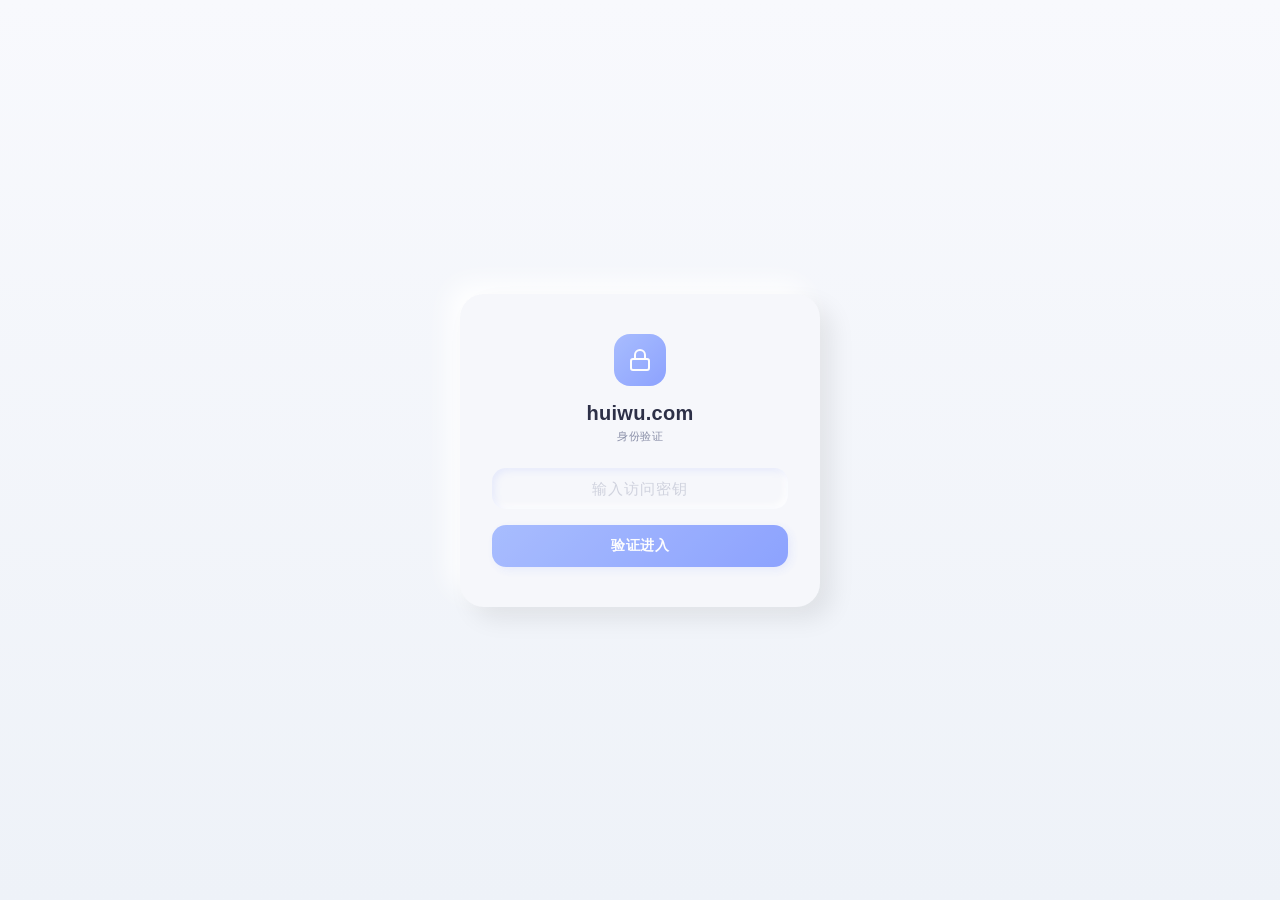
==== index.html @ e436bf56 "Add files via upload" ====
<!DOCTYPE html>
<html lang="zh-CN">
<head>
  <meta charset="UTF-8">
  <meta name="viewport" content="width=device-width, initial-scale=1.0, viewport-fit=cover">
  <title>huiwu.com — 身份验证</title>
  <style>
    *,*::before,*::after{margin:0;padding:0;box-sizing:border-box}
    html,body{width:100%;height:100%;overflow:hidden;background:linear-gradient(180deg,#f8f9fd 0%,#eef2f8 100%);font-family:-apple-system,BlinkMacSystemFont,"Segoe UI","PingFang SC","Microsoft YaHei",sans-serif;-webkit-tap-highlight-color:transparent}
    .page{position:fixed;inset:0;display:flex;align-items:center;justify-content:center}
    .panel{text-align:center;width:min(360px,85vw);padding:40px 32px;border-radius:24px;background:#f6f7fb;box-shadow:12px 12px 24px rgba(0,0,0,.08),-12px -12px 24px rgba(255,255,255,.9);animation:fadeUp .5s ease}
    .panel .icon{margin-bottom:16px;display:inline-flex;width:52px;height:52px;border-radius:16px;background:linear-gradient(135deg,#9bb3ff,#7b94ff);align-items:center;justify-content:center;opacity:.85}
    .panel .icon svg{width:24px;height:24px;color:#fff}
    .panel h1{font-size:20px;font-weight:600;letter-spacing:.3px;color:#2d3047;margin-bottom:4px}
    .panel .sub{font-size:11px;color:#8a8fa8;letter-spacing:.5px;margin-bottom:24px}
    .panel input{width:100%;padding:12px 16px;font-size:15px;border:none;border-radius:14px;text-align:center;outline:none;background:#f6f7fb;box-shadow:inset 3px 3px 7px rgba(0,0,0,.06),inset -3px -3px 7px rgba(255,255,255,.9);color:#2d3047;letter-spacing:1px;transition:box-shadow .4s}
    .panel input:focus{box-shadow:inset 3px 3px 7px rgba(123,148,255,.12),inset -3px -3px 7px rgba(255,255,255,.9)}
    .panel input::placeholder{color:rgba(138,143,168,.35)}
    .panel button{width:100%;padding:12px;margin-top:16px;font-size:14px;font-weight:600;letter-spacing:.5px;border:none;border-radius:14px;cursor:pointer;background:linear-gradient(135deg,#9bb3ff,#7b94ff);color:#fff;opacity:.85;transition:transform .4s ease,opacity .4s ease,box-shadow .4s ease;box-shadow:3px 3px 8px rgba(123,148,255,.15)}
    .panel button:hover{transform:translateY(-2px);opacity:1}.panel button:active{transform:scale(.97)}
    .panel .err{color:#e05555;font-size:12px;margin-top:12px;display:none;animation:fadeUp .4s ease}
    @keyframes fadeUp{from{opacity:0;transform:translateY(12px)}to{opacity:1;transform:translateY(0)}}
  </style>
</head>
<body>
  <div class="page">
    <div class="panel">
      <div class="icon">
        <svg viewBox="0 0 24 24" fill="none" stroke="currentColor" stroke-width="2" stroke-linecap="round"><rect x="3" y="11" width="18" height="11" rx="2"/><path d="M7 11V7a5 5 0 0110 0v4"/></svg>
      </div>
      <h1>huiwu.com</h1>
      <div class="sub">身份验证</div>
      <input type="password" id="gk" placeholder="输入访问密钥" autofocus />
      <button id="gb">验证进入</button>
      <div class="err" id="ge"></div>
    </div>
  </div>
  <script>
    const AUTH_FN_URL='https://wwqqvfnuxpddhgwuwiut.supabase.co/functions/v1/auth';
    const AUTH_ANON_KEY='eyJhbGciOiJIUzI1NiIsInR5cCI6IkpXVCJ9.eyJpc3MiOiJzdXBhYmFzZSIsInJlZiI6Ind3cXF2Zm51eHBkZGhnd3V3aXV0Iiwicm9sZSI6ImFub24iLCJpYXQiOjE3ODA2NzAwNDcsImV4cCI6MjA5NjI0NjA0N30.eCfxc2WeXkpJiMXRCzydwmFE3Z6UMk3aqOdrhdzZbug';

    if(!sessionStorage.getItem('passed_gate')){window.location.href='gate.html';return}
    (function(){const s=localStorage.getItem('huiwu_session');if(s){try{const{time}=JSON.parse(s);if(Date.now()-time<259200000){window.location.href='main.html';return}}catch(_){}}})();

    document.getElementById('gb').onclick=async()=>{
      const k=document.getElementById('gk').value.trim();if(!k)return;
      const btn=document.getElementById('gb'),err=document.getElementById('ge');
      btn.textContent='验证中…';btn.disabled=true;err.style.display='none';
      try{const r=await fetch(AUTH_FN_URL,{method:'POST',headers:{'Content-Type':'application/json',Authorization:'Bearer '+AUTH_ANON_KEY},body:JSON.stringify({key:k})});const d=await r.json();
        if(d.valid){localStorage.setItem('huiwu_session',JSON.stringify({session:d.session,time:Date.now()}));localStorage.setItem('verified','true');setTimeout(()=>{window.location.href='/main.html'},500)}
        else{err.textContent='密钥错误';err.style.display='block'}
      }catch(_){err.textContent='网络连接失败';err.style.display='block'}
      btn.textContent='验证进入';btn.disabled=false;
    };
  </script>
</body>
</html>
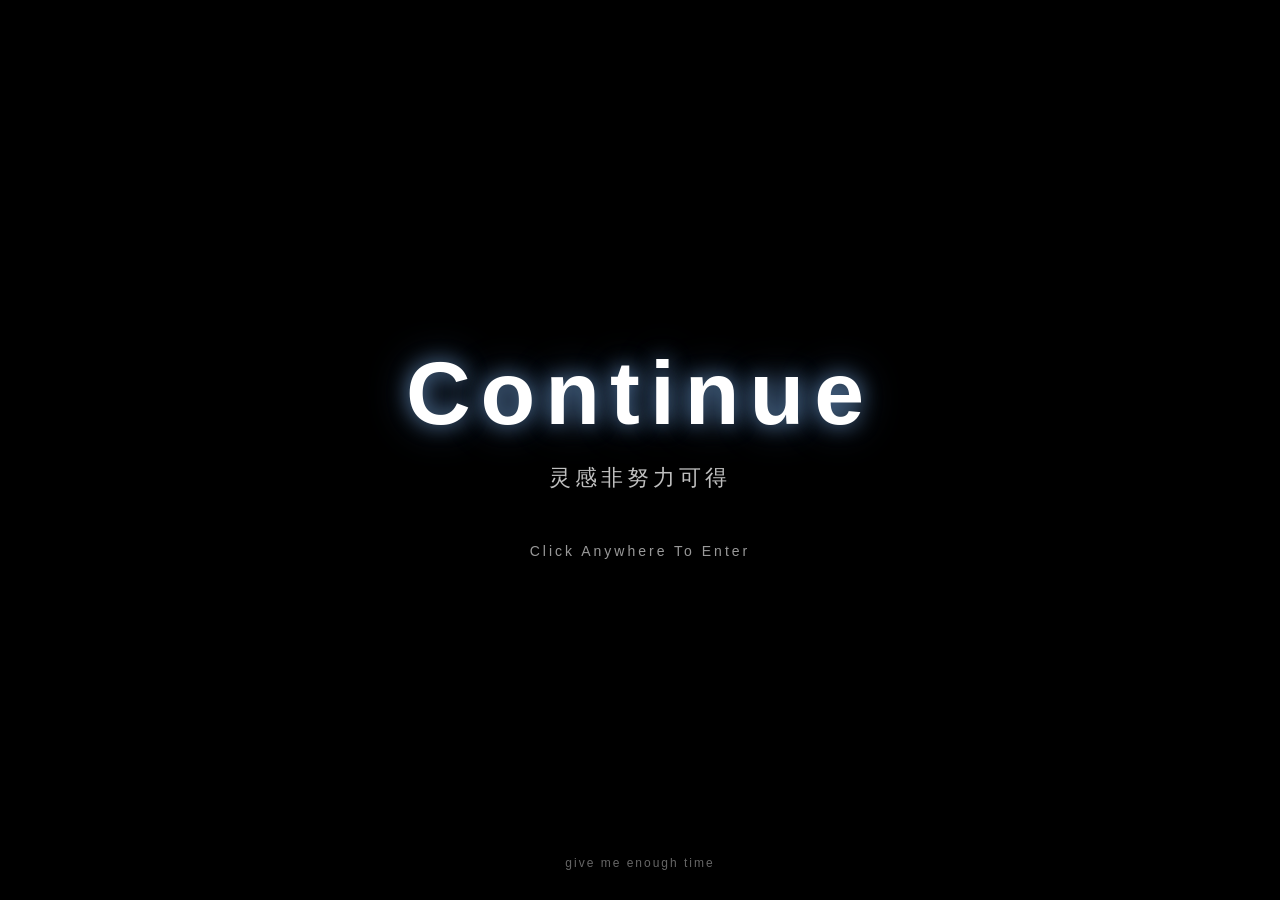
==== commit dee92d91: "Add files via upload" ====
--- a/index.html
+++ b/index.html
@@ -1,57 +1,286 @@
 <!DOCTYPE html>
 <html lang="zh-CN">
 <head>
-  <meta charset="UTF-8">
-  <meta name="viewport" content="width=device-width, initial-scale=1.0, viewport-fit=cover">
-  <title>huiwu.com — 身份验证</title>
-  <style>
-    *,*::before,*::after{margin:0;padding:0;box-sizing:border-box}
-    html,body{width:100%;height:100%;overflow:hidden;background:linear-gradient(180deg,#f8f9fd 0%,#eef2f8 100%);font-family:-apple-system,BlinkMacSystemFont,"Segoe UI","PingFang SC","Microsoft YaHei",sans-serif;-webkit-tap-highlight-color:transparent}
-    .page{position:fixed;inset:0;display:flex;align-items:center;justify-content:center}
-    .panel{text-align:center;width:min(360px,85vw);padding:40px 32px;border-radius:24px;background:#f6f7fb;box-shadow:12px 12px 24px rgba(0,0,0,.08),-12px -12px 24px rgba(255,255,255,.9);animation:fadeUp .5s ease}
-    .panel .icon{margin-bottom:16px;display:inline-flex;width:52px;height:52px;border-radius:16px;background:linear-gradient(135deg,#9bb3ff,#7b94ff);align-items:center;justify-content:center;opacity:.85}
-    .panel .icon svg{width:24px;height:24px;color:#fff}
-    .panel h1{font-size:20px;font-weight:600;letter-spacing:.3px;color:#2d3047;margin-bottom:4px}
-    .panel .sub{font-size:11px;color:#8a8fa8;letter-spacing:.5px;margin-bottom:24px}
-    .panel input{width:100%;padding:12px 16px;font-size:15px;border:none;border-radius:14px;text-align:center;outline:none;background:#f6f7fb;box-shadow:inset 3px 3px 7px rgba(0,0,0,.06),inset -3px -3px 7px rgba(255,255,255,.9);color:#2d3047;letter-spacing:1px;transition:box-shadow .4s}
-    .panel input:focus{box-shadow:inset 3px 3px 7px rgba(123,148,255,.12),inset -3px -3px 7px rgba(255,255,255,.9)}
-    .panel input::placeholder{color:rgba(138,143,168,.35)}
-    .panel button{width:100%;padding:12px;margin-top:16px;font-size:14px;font-weight:600;letter-spacing:.5px;border:none;border-radius:14px;cursor:pointer;background:linear-gradient(135deg,#9bb3ff,#7b94ff);color:#fff;opacity:.85;transition:transform .4s ease,opacity .4s ease,box-shadow .4s ease;box-shadow:3px 3px 8px rgba(123,148,255,.15)}
-    .panel button:hover{transform:translateY(-2px);opacity:1}.panel button:active{transform:scale(.97)}
-    .panel .err{color:#e05555;font-size:12px;margin-top:12px;display:none;animation:fadeUp .4s ease}
-    @keyframes fadeUp{from{opacity:0;transform:translateY(12px)}to{opacity:1;transform:translateY(0)}}
-  </style>
+<meta charset="UTF-8">
+<meta name="viewport" content="width=device-width, initial-scale=1.0">
+<title>Hui辉</title>
+
+<style>
+
+/* ================================================================
+   Reset
+   ================================================================ */
+*, *::before, *::after {
+  margin: 0;
+  padding: 0;
+  box-sizing: border-box;
+}
+
+html, body {
+  width: 100%;
+  height: 100%;
+  overflow: hidden;
+  font-family: "Segoe UI", -apple-system, BlinkMacSystemFont, sans-serif;
+  cursor: pointer;
+  background: #000; /* 视频加载前的底色 */
+}
+
+/* ================================================================
+   第一层：视频背景
+   ================================================================ */
+.bg-video {
+  position: fixed;
+  inset: 0;
+
+  width: 100%;
+  height: 100%;
+
+  object-fit: cover;
+  object-position: center center;
+
+  z-index: 0;
+
+  /* 视频未加载 / 失败时显示 poster 回退图 */
+  background-size: cover;
+  background-position: center center;
+  background-repeat: no-repeat;
+}
+
+/* ================================================================
+   第二层：半透明遮罩
+   ================================================================ */
+.overlay {
+  position: fixed;
+  inset: 0;
+  z-index: 1;
+
+  background: linear-gradient(
+    180deg,
+    rgba(0,0,0,0.55) 0%,
+    rgba(0,0,0,0.30) 50%,
+    rgba(0,0,0,0.60) 100%
+  );
+
+  backdrop-filter: blur(2px);
+  -webkit-backdrop-filter: blur(2px);
+}
+
+/* ================================================================
+   第三层：文字与 UI
+   ================================================================ */
+.content {
+  position: fixed;
+  top: 50%;
+  left: 50%;
+  transform: translate(-50%, -50%);
+
+  z-index: 10;
+
+  text-align: center;
+
+  width: 90%;
+  max-width: 600px;
+
+  user-select: none;
+  -webkit-user-select: none;
+}
+
+.site-name {
+  font-size: clamp(40px, 7vw, 90px);
+  font-weight: 700;
+
+  color: #fff;
+
+  letter-spacing: 10px;
+
+  text-shadow:
+    0 0 20px rgba(142,197,255,0.6),
+    0 0 40px rgba(106,167,255,0.4);
+
+  animation: breathe 4s ease-in-out infinite;
+}
+
+.site-subtitle {
+  margin-top: 18px;
+
+  font-size: clamp(14px, 2vw, 22px);
+
+  color: rgba(255,255,255,0.75);
+
+  letter-spacing: 4px;
+}
+
+.click-hint {
+  margin-top: 50px;
+
+  font-size: 14px;
+
+  color: rgba(255,255,255,0.6);
+
+  letter-spacing: 3px;
+
+  animation: flash 2.5s ease-in-out infinite;
+}
+
+/* 底部文字 */
+.corner-text {
+  position: fixed;
+  bottom: 30px;
+  left: 50%;
+  transform: translateX(-50%);
+  z-index: 10;
+
+  color: rgba(255,255,255,0.4);
+  font-size: 12px;
+  letter-spacing: 2px;
+
+  user-select: none;
+  -webkit-user-select: none;
+}
+
+/* ================================================================
+   淡出动画
+   ================================================================ */
+.fadeout {
+  animation: fadeOut 0.9s ease forwards;
+}
+
+/* ================================================================
+   Keyframes
+   ================================================================ */
+@keyframes breathe {
+  0%, 100% { opacity: 0.8; }
+  50%      { opacity: 1; }
+}
+
+@keyframes flash {
+  0%, 100% { opacity: 1; }
+  50%      { opacity: 0.3; }
+}
+
+@keyframes fadeOut {
+  to {
+    opacity: 0;
+    filter: blur(4px);
+  }
+}
+
+/* ================================================================
+   移动端微调
+   ================================================================ */
+@media (max-width: 768px) {
+  .site-name {
+    letter-spacing: 5px;
+  }
+
+  .site-subtitle {
+    font-size: 14px;
+  }
+
+  .click-hint {
+    margin-top: 40px;
+  }
+
+  .corner-text {
+    font-size: 11px;
+  }
+}
+
+</style>
 </head>
 <body>
-  <div class="page">
-    <div class="panel">
-      <div class="icon">
-        <svg viewBox="0 0 24 24" fill="none" stroke="currentColor" stroke-width="2" stroke-linecap="round"><rect x="3" y="11" width="18" height="11" rx="2"/><path d="M7 11V7a5 5 0 0110 0v4"/></svg>
-      </div>
-      <h1>huiwu.com</h1>
-      <div class="sub">身份验证</div>
-      <input type="password" id="gk" placeholder="输入访问密钥" autofocus />
-      <button id="gb">验证进入</button>
-      <div class="err" id="ge"></div>
-    </div>
-  </div>
-  <script>
-    const AUTH_FN_URL='https://wwqqvfnuxpddhgwuwiut.supabase.co/functions/v1/auth';
-    const AUTH_ANON_KEY='eyJhbGciOiJIUzI1NiIsInR5cCI6IkpXVCJ9.eyJpc3MiOiJzdXBhYmFzZSIsInJlZiI6Ind3cXF2Zm51eHBkZGhnd3V3aXV0Iiwicm9sZSI6ImFub24iLCJpYXQiOjE3ODA2NzAwNDcsImV4cCI6MjA5NjI0NjA0N30.eCfxc2WeXkpJiMXRCzydwmFE3Z6UMk3aqOdrhdzZbug';
-
-    if(!sessionStorage.getItem('passed_gate')){window.location.href='gate.html';return}
-    (function(){const s=localStorage.getItem('huiwu_session');if(s){try{const{time}=JSON.parse(s);if(Date.now()-time<259200000){window.location.href='main.html';return}}catch(_){}}})();
-
-    document.getElementById('gb').onclick=async()=>{
-      const k=document.getElementById('gk').value.trim();if(!k)return;
-      const btn=document.getElementById('gb'),err=document.getElementById('ge');
-      btn.textContent='验证中…';btn.disabled=true;err.style.display='none';
-      try{const r=await fetch(AUTH_FN_URL,{method:'POST',headers:{'Content-Type':'application/json',Authorization:'Bearer '+AUTH_ANON_KEY},body:JSON.stringify({key:k})});const d=await r.json();
-        if(d.valid){localStorage.setItem('huiwu_session',JSON.stringify({session:d.session,time:Date.now()}));localStorage.setItem('verified','true');setTimeout(()=>{window.location.href='/main.html'},500)}
-        else{err.textContent='密钥错误';err.style.display='block'}
-      }catch(_){err.textContent='网络连接失败';err.style.display='block'}
-      btn.textContent='验证进入';btn.disabled=false;
-    };
-  </script>
+
+<!-- ═══ 第一层：视频背景 ═══ -->
+<video
+  class="bg-video"
+  id="bgVideo"
+  autoplay
+  muted
+  loop
+  playsinline
+  preload="auto"
+  disableRemotePlayback
+  x-webkit-airplay="deny"
+></video>
+
+<!-- ═══ 第二层：半透明遮罩 ═══ -->
+<div class="overlay"></div>
+
+<!-- ═══ 第三层：文字与 UI ═══ -->
+<div class="content" id="content">
+  <div class="site-name">Continue</div>
+  <div class="site-subtitle">灵感非努力可得</div>
+  <div class="click-hint">Click Anywhere To Enter</div>
+</div>
+
+<div class="corner-text">give me enough time</div>
+
+<!-- ═══ 配置 ═══ -->
+<script src="gate-config.js"></script>
+
+<!-- ═══ 主逻辑 ═══ -->
+<script>
+(function() {
+  'use strict';
+
+  var video    = document.getElementById('bgVideo');
+  var isMobile = window.innerWidth < GATE_MOBILE_BREAKPOINT;
+  var src      = isMobile ? GATE_VIDEO_MOBILE : GATE_VIDEO_PC;
+
+  /* ---- 设置 poster 回退 ---- */
+  video.poster = GATE_VIDEO_POSTER;
+  video.style.backgroundImage = 'url(' + GATE_VIDEO_POSTER + ')';
+
+  /* ---- 加载视频源 ---- */
+  var source = document.createElement('source');
+  source.src  = src;
+  source.type = 'video/mp4';
+  video.appendChild(source);
+  video.load();
+
+  var playPromise = video.play();
+  if (playPromise !== undefined) {
+    playPromise.catch(function(err) {
+      // 浏览器阻止自动播放时静默处理，poster 仍可见
+      console.warn('Gate video autoplay blocked:', err.message);
+    });
+  }
+
+  /* ---- 视频加载失败时保留 poster ---- */
+  video.addEventListener('error', function() {
+    video.style.backgroundImage = 'url(' + GATE_VIDEO_POSTER + ')';
+  });
+
+  /* ---- 点击 / 按键进入 Key 验证页面 ---- */
+  var fading = false;
+
+  function enterSite() {
+    if (fading) return;
+    fading = true;
+
+    // 标记已通过 Gate，避免 verify.html 回跳
+    localStorage.setItem('passed_gate', '1');
+
+    document.body.classList.add('fadeout');
+
+    setTimeout(function() {
+      window.location.href = '/verify.html';
+    }, 900);
+  }
+
+  // 鼠标 / 触屏
+  document.body.addEventListener('pointerdown', enterSite);
+
+  // 键盘无障碍（Enter / Space）
+  document.addEventListener('keydown', function(e) {
+    if (e.key === 'Enter' || e.key === ' ') {
+      e.preventDefault();
+      enterSite();
+    }
+  });
+
+})();
+</script>
+
 </body>
 </html>
